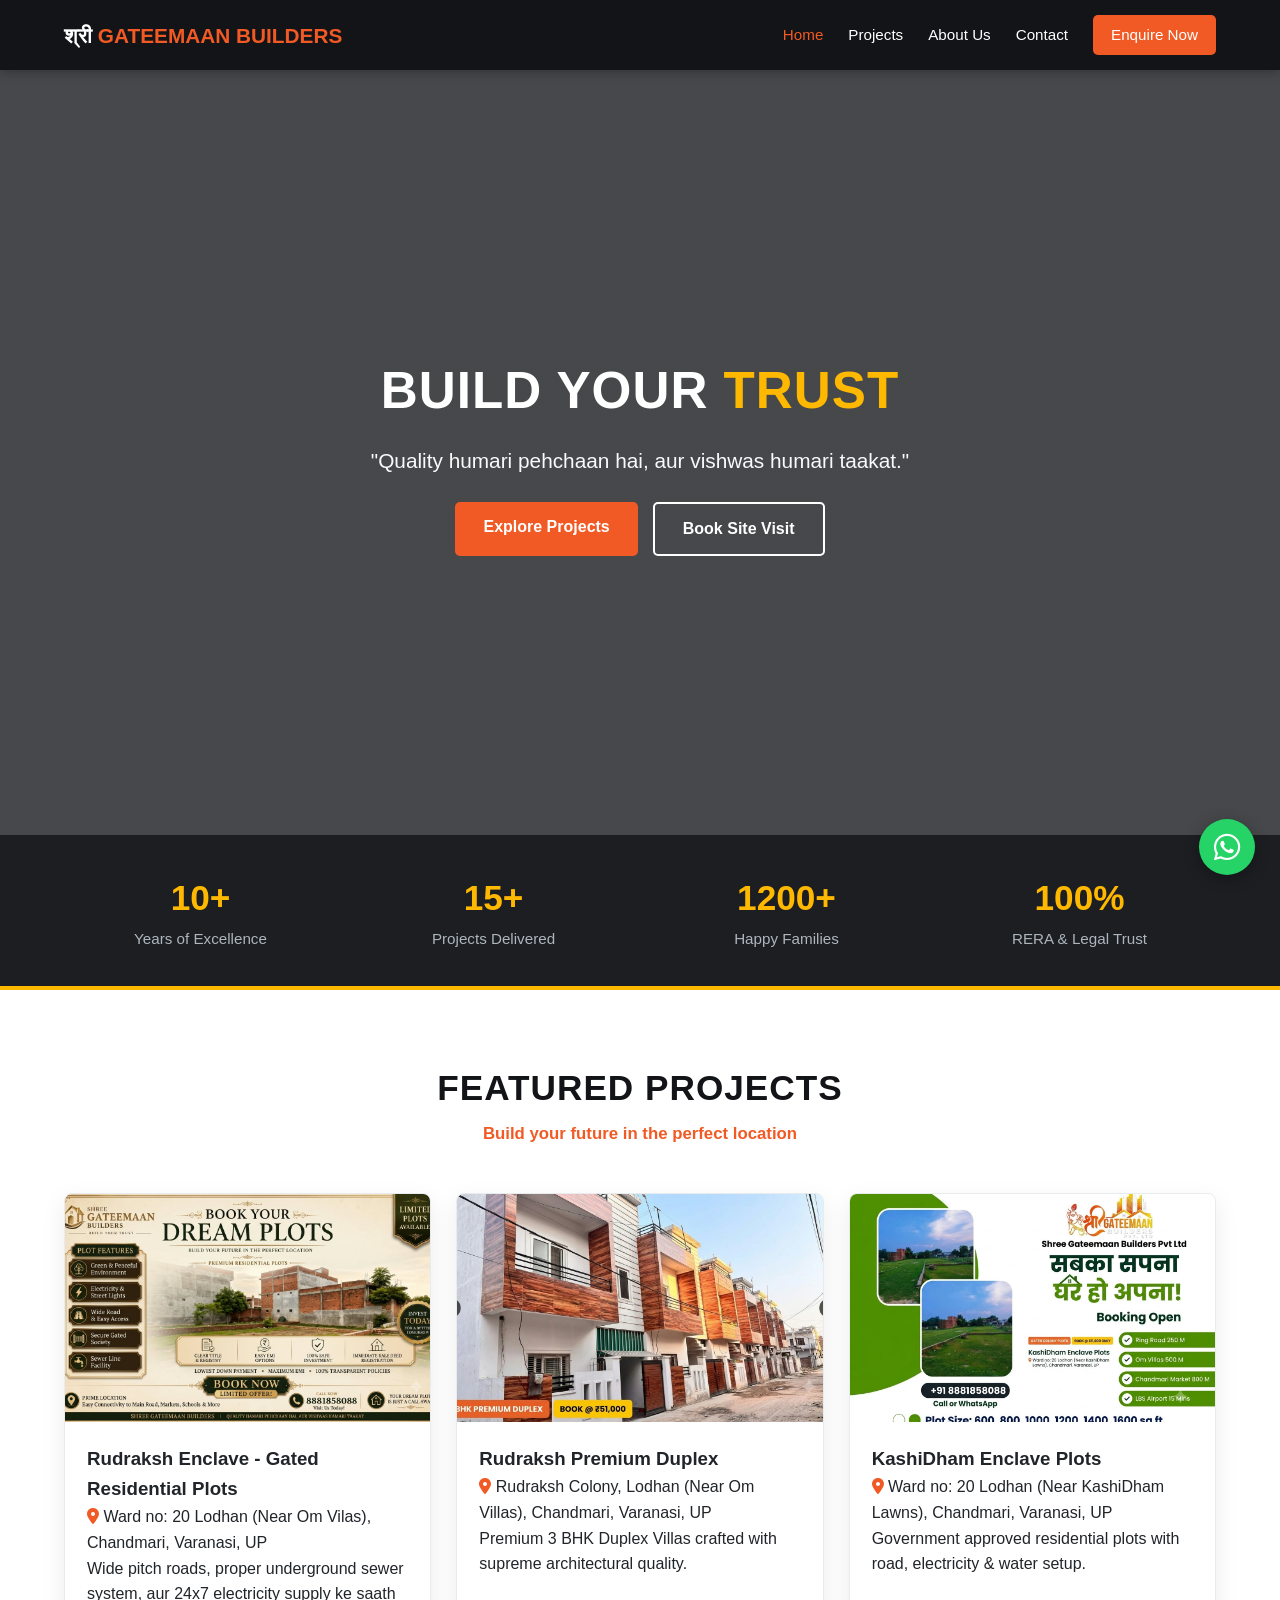
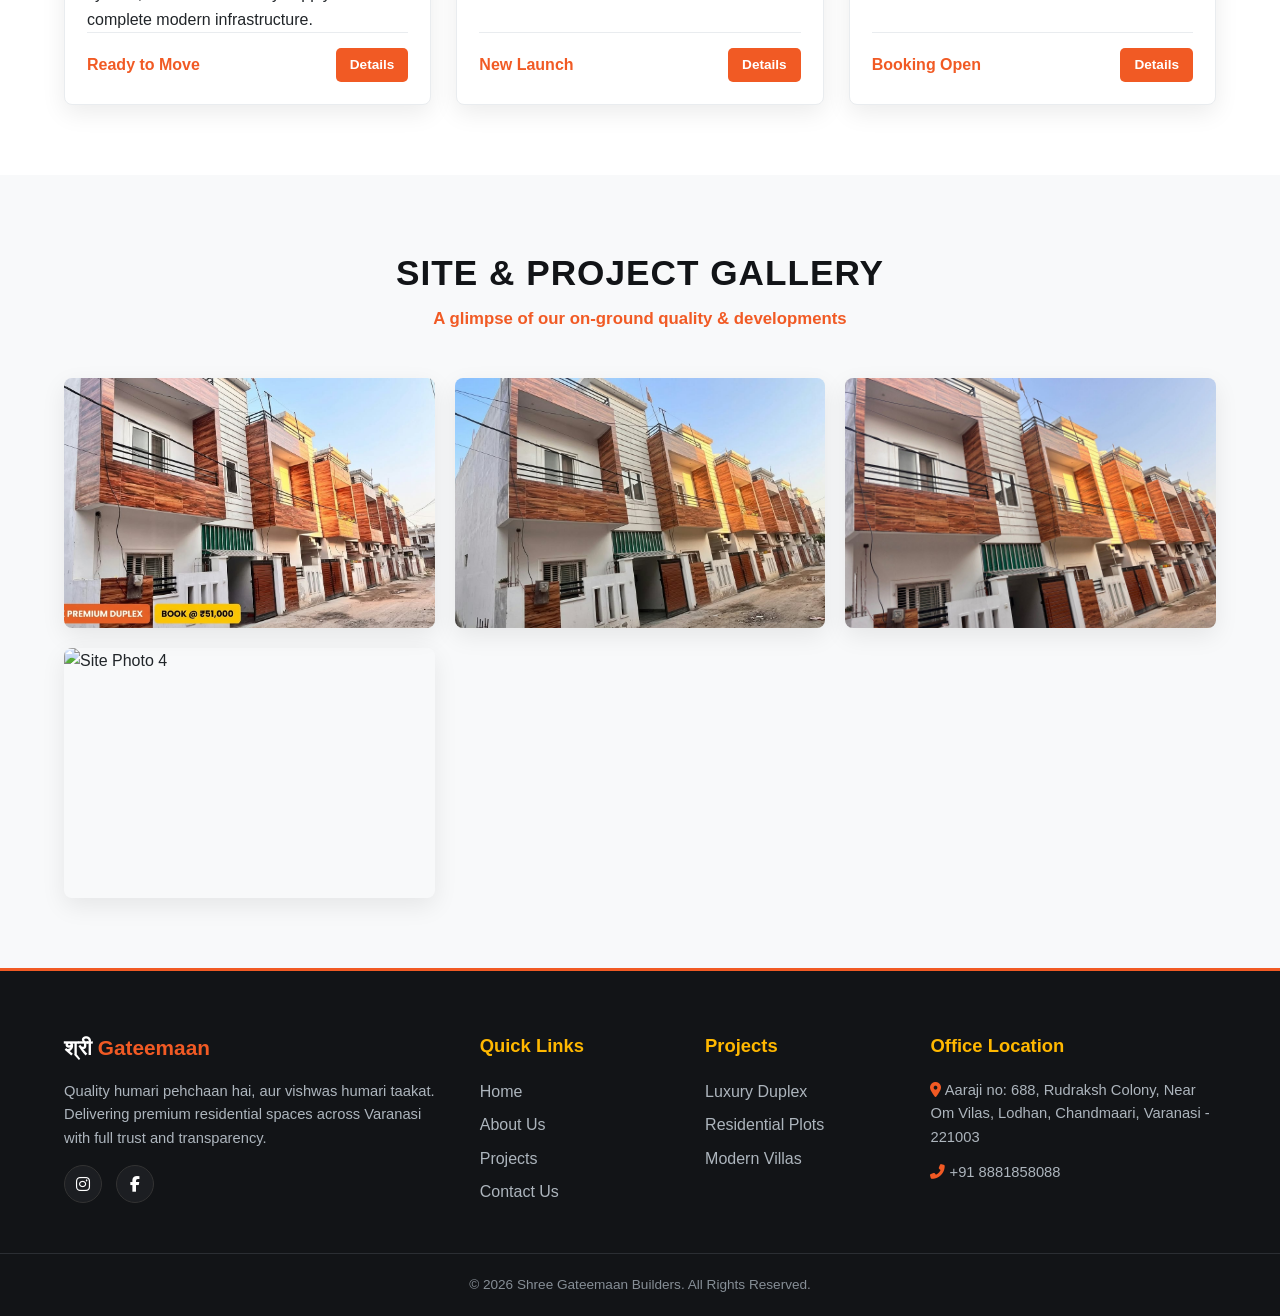
==== index.html @ 6327373c "Add files via upload" ====
<!DOCTYPE html>
<html lang="en">
<head>
  <meta charset="UTF-8">
  <meta name="viewport" content="width=device-width, initial-scale=1.0">
  <title>Shree Gateemaan Builders | Build Your Trust | Varanasi</title>
  <link rel="stylesheet" href="style.css">
  <link rel="stylesheet" href="https://cdnjs.cloudflare.com/ajax/libs/font-awesome/6.4.0/css/all.min.css">
</head>
<body>

  <!-- Navigation -->
  <header>
    <div class="container navbar">
      <div class="logo-container">
        <a href="index.html">
          <!-- Apni logo photo 'images/logo.png' me daalein -->
          <img src="logo.jpegg" alt="Shree Gateemaan Logo" class="logo-img" onerror="this.style.display='none'">
          <div class="logo-text">श्री <span>GATEEMAAN BUILDERS</span></div>
        </a>
      </div>
      <div class="hamburger" id="hamburger"><i class="fas fa-bars"></i></div>
      <ul class="nav-links" id="navLinks">
        <li><a href="index.html">Home</a></li>
        <li><a href="projects.html">Projects</a></li>
        <li><a href="about.html">About Us</a></li>
        <li><a href="contact.html">Contact</a></li>
        <li><a href="contact.html" class="btn btn-primary" style="padding: 8px 18px;">Enquire Now</a></li>
      </ul>
    </div>
  </header>

  <!-- Hero Section -->
  <section class="hero">
    <div class="container hero-content">
      <h1>BUILD YOUR <span>TRUST</span></h1>
      <p class="hero-tagline">"Quality humari pehchaan hai, aur vishwas humari taakat."</p>
      <div class="hero-btns">
        <a href="projects.html" class="btn btn-primary">Explore Projects</a>
        <a href="contact.html" class="btn btn-secondary">Book Site Visit</a>
      </div>
    </div>
  </section>

  <!-- Stats Counter Bar -->
  <section class="stats-bar">
    <div class="container stats-grid">
      <div class="stat-item">
        <h3>10+</h3>
        <p>Years of Excellence</p>
      </div>
      <div class="stat-item">
        <h3>15+</h3>
        <p>Projects Delivered</p>
      </div>
      <div class="stat-item">
        <h3>1200+</h3>
        <p>Happy Families</p>
      </div>
      <div class="stat-item">
        <h3>100%</h3>
        <p>RERA & Legal Trust</p>
      </div>
    </div>
  </section>

  <!-- Featured Highlights -->
  <section class="section-padding">
    <div class="container">
      <div class="section-title">
        <h2>Featured Projects</h2>
        <p>Build your future in the perfect location</p>
      </div>
      <div class="properties-grid">
        <div class="property-card">
          <div class="property-img">
            <img src="image1.jpeg" alt="Rudraksh Villa">
          </div>
          <div class="property-info">
            <h3>Rudraksh Enclave - Gated Residential Plots</h3>
            <p class="location-tag"><i class="fas fa-map-marker-alt" style="color:var(--accent-color);"></i>  Ward no: 20 Lodhan (Near Om Vilas), Chandmari, Varanasi, UP</p>
            <p>Wide pitch roads, proper underground sewer system, aur 24x7 electricity supply ke saath complete modern infrastructure.</p>
            <div class="property-meta">
              <span style="font-weight: 700; color: var(--accent-color);">Ready to Move</span>
              <a href="projects.html" class="btn btn-primary" style="padding: 6px 14px; font-size: 0.85rem;">Details</a>
            </div>
          </div>
        </div>

        <div class="property-card">
          <div class="property-img">
            <img src="image5.jpeg" alt="Gateemaan Heights">
          </div>
          <div class="property-info">
            <h3>Rudraksh Premium Duplex</h3>
            <p class="location-tag"><i class="fas fa-map-marker-alt" style="color:var(--accent-color);"></i> Rudraksh Colony, Lodhan (Near Om Villas), Chandmari, Varanasi, UP</p>
            <p>Premium 3 BHK Duplex Villas crafted with supreme architectural quality.</p>
            <div class="property-meta">
              <span style="font-weight: 700; color: var(--accent-color);">New Launch</span>
              <a href="projects.html" class="btn btn-primary" style="padding: 6px 14px; font-size: 0.85rem;">Details</a>
            </div>
          </div>
        </div>

        <div class="property-card">
          <div class="property-img">
            <img src="image8.jpeg" alt="Residential Plots">
          </div>
          <div class="property-info">
            <h3>KashiDham Enclave Plots</h3>
            <p class="location-tag"><i class="fas fa-map-marker-alt" style="color:var(--accent-color);"></i> Ward no: 20 Lodhan (Near KashiDham Lawns), Chandmari, Varanasi, UP</p>
            <p>Government approved residential plots with road, electricity & water setup.</p>
            <div class="property-meta">
              <span style="font-weight: 700; color: var(--accent-color);">Booking Open</span>
              <a href="projects.html" class="btn btn-primary" style="padding: 6px 14px; font-size: 0.85rem;">Details</a>
            </div>
          </div>
        </div>
      </div>
    </div>
  </section>

  <!-- Dynamic Gallery Section (Baad me kitni bhi photos add karein bina CSS touch kiye) -->
  <section class="section-padding" style="background-color: var(--bg-light);">
    <div class="container">
      <div class="section-title">
        <h2>Site & Project Gallery</h2>
        <p>A glimpse of our on-ground quality & developments</p>
      </div>
      <div class="dynamic-photo-grid">
        <div class="gallery-item">
          <img src="image5.jpeg" alt="Site Photo 1">
        </div>
        <div class="gallery-item">
          <img src="image6.jpeg" alt="Site Photo 2">
        </div>
        <div class="gallery-item">
          <img src="image7.jpeg" alt="Site Photo 3">
        </div>
        <div class="gallery-item">
          <img src="https://images.unsplash.com/photo-1600607687939-ce8a6c25118c?auto=format&fit=crop&w=600&q=80" alt="Site Photo 4">
        </div>
      </div>
    </div>
  </section>

  <!-- Footer -->
  <footer>
    <div class="container footer-grid">
      <div class="footer-col">
        <div class="logo-text" style="margin-bottom: 15px;">श्री <span>Gateemaan</span></div>
        <p>Quality humari pehchaan hai, aur vishwas humari taakat. Delivering premium residential spaces across Varanasi with full trust and transparency.</p>
        <div class="social-links">
          <a href="https://instagram.com/shreegateemaan" target="_blank" class="social-icon"><i class="fab fa-instagram"></i></a>
          <a href="https://facebook.com/ShreeGateemaanBuilders" target="_blank" class="social-icon"><i class="fab fa-facebook-f"></i></a>
        </div>
      </div>
      <div class="footer-col">
        <h4>Quick Links</h4>
        <ul>
          <li><a href="index.html">Home</a></li>
          <li><a href="about.html">About Us</a></li>
          <li><a href="projects.html">Projects</a></li>
          <li><a href="contact.html">Contact Us</a></li>
        </ul>
      </div>
      <div class="footer-col">
        <h4>Projects</h4>
        <ul>
          <li><a href="projects.html">Luxury Duplex</a></li>
          <li><a href="projects.html">Residential Plots</a></li>
          <li><a href="projects.html">Modern Villas</a></li>
        </ul>
      </div>
      <div class="footer-col">
        <h4>Office Location</h4>
        <p><i class="fas fa-map-marker-alt" style="color: var(--accent-color);"></i> Aaraji no: 688, Rudraksh Colony, Near Om Vilas, Lodhan, Chandmaari, Varanasi - 221003</p>
        <p><i class="fas fa-phone-alt" style="color: var(--accent-color);"></i> +91 8881858088</p>
      </div>
    </div>
    <div class="copyright">
      <p>&copy; 2026 Shree Gateemaan Builders. All Rights Reserved.</p>
    </div>
  </footer>

  <!-- WhatsApp Sticky CTA -->
  <a href="https://wa.me/918881858088" target="_blank" class="floating-whatsapp" title="Chat on WhatsApp">
    <i class="fab fa-whatsapp"></i>
  </a>

  <script src="script.js"></script>
</body>
</html>
---- style.css ----
/* ========================================================
   THEME PALETTE & CSS VARIABLES
   ======================================================== */
:root {
  --primary-color: #121417;        /* Charcoal / Dark Slate Black */
  --primary-light: #1C1E22;
  --accent-color: #F15A24;         /* Vibrant Bright Orange */
  --accent-hover: #D94814;
  --highlight-color: #FFB800;      /* Warm Golden Yellow */
  --white: #FFFFFF;
  --bg-light: #F8F9FA;             /* Subtle Light Grey */
  --border-color: #E9ECEF;
  --text-dark: #212529;
  --text-muted: #6C757D;
  --font-main: 'Segoe UI', Tahoma, Geneva, Verdana, sans-serif;
  --transition: all 0.3s ease;
  --shadow: 0 8px 24px rgba(0, 0, 0, 0.08);
}

* {
  margin: 0;
  padding: 0;
  box-sizing: border-box;
}

body {
  font-family: var(--font-main);
  background-color: var(--white);
  color: var(--text-dark);
  line-height: 1.6;
}

a {
  text-decoration: none;
  color: inherit;
}

ul {
  list-style: none;
}

img {
  max-width: 100%;
  display: block;
}

.container {
  width: 90%;
  max-width: 1200px;
  margin: auto;
}

.section-padding {
  padding: 70px 0;
}

.section-title {
  text-align: center;
  margin-bottom: 45px;
}

.section-title h2 {
  font-size: 2.2rem;
  color: var(--primary-color);
  text-transform: uppercase;
  letter-spacing: 1px;
}

.section-title p {
  color: var(--accent-color);
  font-weight: 600;
  font-size: 1.05rem;
  margin-top: 5px;
}

.btn {
  display: inline-block;
  padding: 12px 28px;
  border-radius: 5px;
  font-weight: 600;
  cursor: pointer;
  border: none;
  transition: var(--transition);
}

.btn-primary {
  background-color: var(--accent-color);
  color: var(--white);
}

.btn-primary:hover {
  background-color: var(--accent-hover);
}

.btn-secondary {
  background-color: transparent;
  color: var(--white);
  border: 2px solid var(--white);
}

.btn-secondary:hover {
  background-color: var(--white);
  color: var(--primary-color);
}

/* ========================================================
   HEADER & NAVBAR
   ======================================================== */
header {
  background-color: var(--primary-color);
  position: sticky;
  top: 0;
  z-index: 1000;
  box-shadow: 0 2px 10px rgba(0,0,0,0.3);
}

.navbar {
  display: flex;
  justify-content: space-between;
  align-items: center;
  padding: 15px 0;
}

.logo-container a {
  display: flex;
  align-items: center;
  gap: 12px;
}

.logo-img {
  width: 48px;
  height: 48px;
  border-radius: 50%;
  object-fit: cover;
  border: 2px solid var(--accent-color); /* Premium Orange circular border */
  display: block;
}

.logo-text {
  font-size: 1.3rem;
  font-weight: 700;
  color: var(--white);
}

.logo-text span {
  color: var(--accent-color);
}

.nav-links {
  display: flex;
  align-items: center;
  gap: 25px;
}

.nav-links a {
  color: var(--white);
  font-size: 0.95rem;
  font-weight: 500;
  transition: var(--transition);
}

.nav-links a:hover,
.nav-links a.active {
  color: var(--accent-color);
}

.hamburger {
  display: none;
  font-size: 1.6rem;
  color: var(--white);
  cursor: pointer;
}

/* ========================================================
   HERO BANNER
   ======================================================== */
.hero {
  background: linear-gradient(rgba(18, 20, 23, 0.78), rgba(18, 20, 23, 0.78)), 
              url('https://images.unsplash.com/photo-1600585154340-be6161a56a0c?auto=format&fit=crop&w=1600&q=80') center/cover no-repeat;
  min-height: 85vh;
  display: flex;
  align-items: center;
  text-align: center;
  color: var(--white);
}

.hero-content h1 {
  font-size: 3.2rem;
  margin-bottom: 12px;
  letter-spacing: 1px;
}

.hero-content h1 span {
  color: var(--highlight-color);
}

.hero-tagline {
  font-size: 1.3rem;
  font-weight: 400;
  margin-bottom: 25px;
  color: var(--bg-light);
}

.hero-btns {
  display: flex;
  justify-content: center;
  gap: 15px;
}

/* ========================================================
   STATS BAR
   ======================================================== */
.stats-bar {
  background-color: var(--primary-light);
  color: var(--white);
  padding: 35px 0;
  border-bottom: 4px solid var(--highlight-color);
}

.stats-grid {
  display: grid;
  grid-template-columns: repeat(auto-fit, minmax(200px, 1fr));
  gap: 20px;
  text-align: center;
}

.stat-item h3 {
  font-size: 2.2rem;
  color: var(--highlight-color);
}

.stat-item p {
  font-size: 0.95rem;
  color: #adb5bd;
}

/* ========================================================
   REUSABLE DYNAMIC PHOTO GRID (ZERO EXTRA CSS NEEDED)
   ======================================================== */
.dynamic-photo-grid {
  display: grid;
  grid-template-columns: repeat(auto-fit, minmax(280px, 1fr));
  gap: 20px;
}

.gallery-item {
  position: relative;
  overflow: hidden;
  border-radius: 8px;
  height: 250px;
  box-shadow: var(--shadow);
}

.gallery-item img {
  width: 100%;
  height: 100%;
  object-fit: cover;
  transition: transform 0.4s ease;
}

.gallery-item:hover img {
  transform: scale(1.08);
}

/* ========================================================
   FEATURED CAROUSEL (PROJECTS PAGE)
   ======================================================== */
.featured-showcase {
  background: var(--white);
  border-radius: 10px;
  box-shadow: var(--shadow);
  overflow: hidden;
  margin-bottom: 50px;
  border: 1px solid var(--border-color);
}

/* ========================================================
   MAIN FEATURED CAROUSEL - AUTO-FIT (NO ZOOM / NO CROP)
   ======================================================== */
.carousel-container {
  position: relative;
  width: 100%;
  aspect-ratio: 16 / 9; /* Responsive modern aspect ratio */
  max-height: 500px;
  overflow: hidden;
  background-color: #0d0f12; /* Clean dark neutral backdrop */
  display: flex;
  align-items: center;
  justify-content: center;
}

.carousel-slide {
  position: absolute;
  top: 0;
  left: 0;
  width: 100%;
  height: 100%;
  opacity: 0;
  transition: opacity 0.5s ease-in-out;
  display: flex;
  align-items: center;
  justify-content: center;
}

.carousel-slide.active {
  opacity: 1;
}

.carousel-slide img {
  max-width: 100%;
  max-height: 100%;
  width: auto;
  height: auto;
  object-fit: contain; /* Photo bilkul zoom nahi hogi, puri clear dikhegi */
  object-position: center;
  margin: auto;
  display: block;
}

.carousel-btn {
  position: absolute;
  top: 50%;
  transform: translateY(-50%);
  background-color: rgba(18, 20, 23, 0.65);
  color: var(--white);
  border: none;
  font-size: 1.5rem;
  width: 44px;
  height: 44px;
  border-radius: 50%;
  cursor: pointer;
  display: flex;
  align-items: center;
  justify-content: center;
  transition: var(--transition);
  z-index: 10;
}

.carousel-btn:hover {
  background-color: var(--accent-color);
}

.carousel-btn.prev { left: 15px; }
.carousel-btn.next { right: 15px; }

.carousel-indicators {
  position: absolute;
  bottom: 15px;
  left: 50%;
  transform: translateX(-50%);
  display: flex;
  gap: 8px;
  z-index: 10;
}

.indicator-dot {
  width: 10px;
  height: 10px;
  border-radius: 50%;
  background: rgba(255, 255, 255, 0.5);
  cursor: pointer;
  transition: var(--transition);
}

.indicator-dot.active {
  background: var(--accent-color);
  width: 25px;
  border-radius: 6px;
}

.featured-details {
  padding: 30px;
}

.badge {
  display: inline-block;
  padding: 5px 12px;
  border-radius: 4px;
  font-size: 0.8rem;
  font-weight: 700;
  text-transform: uppercase;
  margin-bottom: 12px;
}

.badge-featured {
  background: var(--accent-color);
  color: var(--white);
}

.amenities-list {
  display: flex;
  flex-wrap: wrap;
  gap: 10px;
  margin: 18px 0;
}

.amenity-chip {
  background: var(--bg-light);
  border: 1px solid var(--border-color);
  padding: 6px 14px;
  border-radius: 20px;
  font-size: 0.85rem;
  color: var(--text-dark);
}


/* ========================================================
   UNIVERSAL AUTO-FIT CARD & IMAGE SYSTEM
   ======================================================== */

/* Grid layout with equal row heights */
.properties-grid {
  display: grid;
  grid-template-columns: repeat(auto-fit, minmax(300px, 1fr));
  gap: 25px;
  align-items: stretch; /* Sabhi cards ek samaan unchai me rahenge */
}

/* Card container */
.property-card {
  background: var(--white);
  border-radius: 8px;
  border: 1px solid var(--border-color);
  box-shadow: var(--shadow);
  overflow: hidden;
  display: flex;
  flex-direction: column;
  height: 100%;
}

/* Photo Wrapper - Automatic aspect ratio (16:9 standard card ratio) */
.property-img,
.card-carousel {
  width: 100%;
  aspect-ratio: 16 / 10; /* Har photo ko automatic uniform box dega */
  overflow: hidden;
  background-color: #1a1c20; /* Blank/loading space ke liye clean neutral dark */
  flex-shrink: 0;
  position: relative;
}

/* Kisi bhi image ko bina stretch ya distortion ke fit karna */
.property-img img,
.card-slide img {
  width: 100%;
  height: 100%;
  object-fit: cover; /* Har photo frame me auto-crop hokar clean fit hogi */
  object-position: center;
  display: block;
}

/* Content Area - Auto-align text and bottom buttons */
.property-info {
  padding: 20px;
  display: flex;
  flex-direction: column;
  flex-grow: 1;
}

/* Bottom Meta & Buttons alignment */
.property-meta {
  margin-top: auto; /* Buttons aur badges hamesha bottom par ek seedh me lock rahenge */
  padding-top: 15px;
  border-top: 1px solid var(--border-color);
  display: flex;
  justify-content: space-between;
  align-items: center;
}
/* Card Slider Box */
.card-carousel {
  position: relative;
  width: 100%;
  height: 240px; /* Card image height */
  overflow: hidden;
  background-color: #121417;
}

.card-slide {
  position: absolute;
  top: 0;
  left: 0;
  width: 100%;
  height: 100%;
  opacity: 0;
  transition: opacity 0.5s ease-in-out;
  pointer-events: none;
}

.card-slide.active {
  opacity: 1;
  pointer-events: auto;
}

.card-slide img {
  width: 100%;
  height: 100%;
  object-fit: cover;
  object-position: center;
}

/* Reusable Nav Buttons for Cards */
.card-carousel-btn {
  position: absolute;
  top: 50%;
  transform: translateY(-50%);
  background: rgba(18, 20, 23, 0.7);
  color: var(--white);
  border: none;
  width: 32px;
  height: 32px;
  border-radius: 50%;
  cursor: pointer;
  display: flex;
  align-items: center;
  justify-content: center;
  font-size: 0.9rem;
  transition: var(--transition);
  z-index: 5;
}

.card-carousel-btn:hover {
  background: var(--accent-color);
}

.card-carousel-btn.prev {
  left: 10px;
}

.card-carousel-btn.next {
  right: 10px;
}

/* Dots Indicator for Cards */
.card-indicators {
  position: absolute;
  bottom: 10px;
  left: 50%;
  transform: translateX(-50%);
  display: flex;
  gap: 6px;
  z-index: 5;
}

.card-dot {
  width: 7px;
  height: 7px;
  border-radius: 50%;
  background: rgba(255, 255, 255, 0.5);
  cursor: pointer;
  transition: var(--transition);
}

.card-dot.active {
  background: var(--accent-color);
  width: 18px;
  border-radius: 4px;
}

/* Property Info Content */
.property-info {
  padding: 22px;
  display: flex;
  flex-direction: column;
  flex-grow: 1;
  justify-content: space-between;
}

/* ========================================================
   ABOUT PAGE & FOUNDER'S SPOTLIGHT
   ======================================================== */
.founder-card {
  display: grid;
  grid-template-columns: 350px 1fr;
  gap: 40px;
  background: var(--bg-light);
  padding: 40px;
  border-radius: 10px;
  border-left: 5px solid var(--accent-color);
  box-shadow: var(--shadow);
  align-items: center;
}

.founder-img-wrapper {
  height: 400px;
  border-radius: 8px;
  overflow: hidden;
  box-shadow: var(--shadow);
}

.founder-img {
  width: 100%;
  height: 100%;
  object-fit: cover;
}

.founder-content h3 {
  font-size: 1.8rem;
  color: var(--primary-color);
}

.founder-designation {
  font-size: 1rem;
  color: var(--accent-color);
  font-weight: 600;
  margin-bottom: 18px;
}

.founder-quote {
  font-size: 1.15rem;
  font-style: italic;
  color: var(--primary-color);
  border-left: 3px solid var(--highlight-color);
  padding-left: 15px;
  margin-bottom: 18px;
}

/* ========================================================
   CONTACT & MAP SECTION
   ======================================================== */
.contact-layout {
  display: grid;
  grid-template-columns: 1fr 1fr;
  gap: 40px;
}

.contact-card, .map-card {
  background: var(--white);
  padding: 30px;
  border-radius: 8px;
  box-shadow: var(--shadow);
  border: 1px solid var(--border-color);
}

.form-group {
  margin-bottom: 16px;
}

.form-group label {
  display: block;
  font-weight: 600;
  font-size: 0.9rem;
  margin-bottom: 6px;
}

.form-group input, 
.form-group select, 
.form-group textarea {
  width: 100%;
  padding: 12px;
  border: 1px solid #ced4da;
  border-radius: 4px;
  font-family: inherit;
  font-size: 0.95rem;
}

.form-group input:focus, 
.form-group select:focus, 
.form-group textarea:focus {
  outline: none;
  border-color: var(--accent-color);
}

.map-container {
  width: 100%;
  height: 280px;
  border-radius: 6px;
  overflow: hidden;
  margin-top: 20px;
}

.map-container iframe {
  width: 100%;
  height: 100%;
  border: 0;
}

/* ========================================================
   FOOTER & WHATSAPP BUTTON
   ======================================================== */
footer {
  background-color: var(--primary-color);
  color: var(--white);
  padding: 60px 0 20px;
  border-top: 3px solid var(--accent-color);
}

.footer-grid {
  display: grid;
  grid-template-columns: 2fr 1fr 1fr 1.5fr;
  gap: 35px;
  margin-bottom: 40px;
}

.footer-col h4 {
  font-size: 1.15rem;
  margin-bottom: 18px;
  color: var(--highlight-color);
}

.footer-col p {
  color: #adb5bd;
  font-size: 0.92rem;
  margin-bottom: 12px;
}

.footer-col ul li {
  margin-bottom: 8px;
}

.footer-col ul li a {
  color: #adb5bd;
  transition: var(--transition);
}

.footer-col ul li a:hover {
  color: var(--accent-color);
  padding-left: 5px;
}

.social-links {
  display: flex;
  gap: 14px;
  margin-top: 15px;
}

.social-icon {
  width: 38px;
  height: 38px;
  background-color: var(--primary-light);
  border-radius: 50%;
  display: flex;
  align-items: center;
  justify-content: center;
  color: var(--white);
  transition: var(--transition);
  border: 1px solid #333;
}

.social-icon:hover {
  background-color: var(--accent-color);
  border-color: var(--accent-color);
}

.copyright {
  text-align: center;
  padding-top: 20px;
  border-top: 1px solid #2b2e33;
  color: #868e96;
  font-size: 0.85rem;
}

/* Floating WhatsApp */
.floating-whatsapp {
  position: fixed;
  bottom: 25px;
  right: 25px;
  background-color: #25D366;
  color: var(--white);
  width: 56px;
  height: 56px;
  border-radius: 50%;
  display: flex;
  align-items: center;
  justify-content: center;
  font-size: 1.9rem;
  box-shadow: 0 4px 15px rgba(0,0,0,0.3);
  z-index: 999;
  transition: var(--transition);
}

.floating-whatsapp:hover {
  transform: scale(1.1);
  color: var(--white);
}

/* ========================================================
   RESPONSIVE DESIGN
   ======================================================== */
@media (max-width: 900px) {
  .founder-card { grid-template-columns: 1fr; }
  .contact-layout { grid-template-columns: 1fr; }
  .footer-grid { grid-template-columns: 1fr 1fr; }
}

@media (max-width: 768px) {
  .hamburger { display: block; }
  .nav-links {
    position: absolute;
    top: 100%;
    left: 0;
    width: 100%;
    background-color: var(--primary-color);
    flex-direction: column;
    padding: 20px 0;
    display: none;
    border-top: 1px solid #222;
  }
  .nav-links.show { display: flex; }
  .hero-content h1 { font-size: 2.2rem; }
  .footer-grid { grid-template-columns: 1fr; }
  .carousel-container { height: 280px; }
}
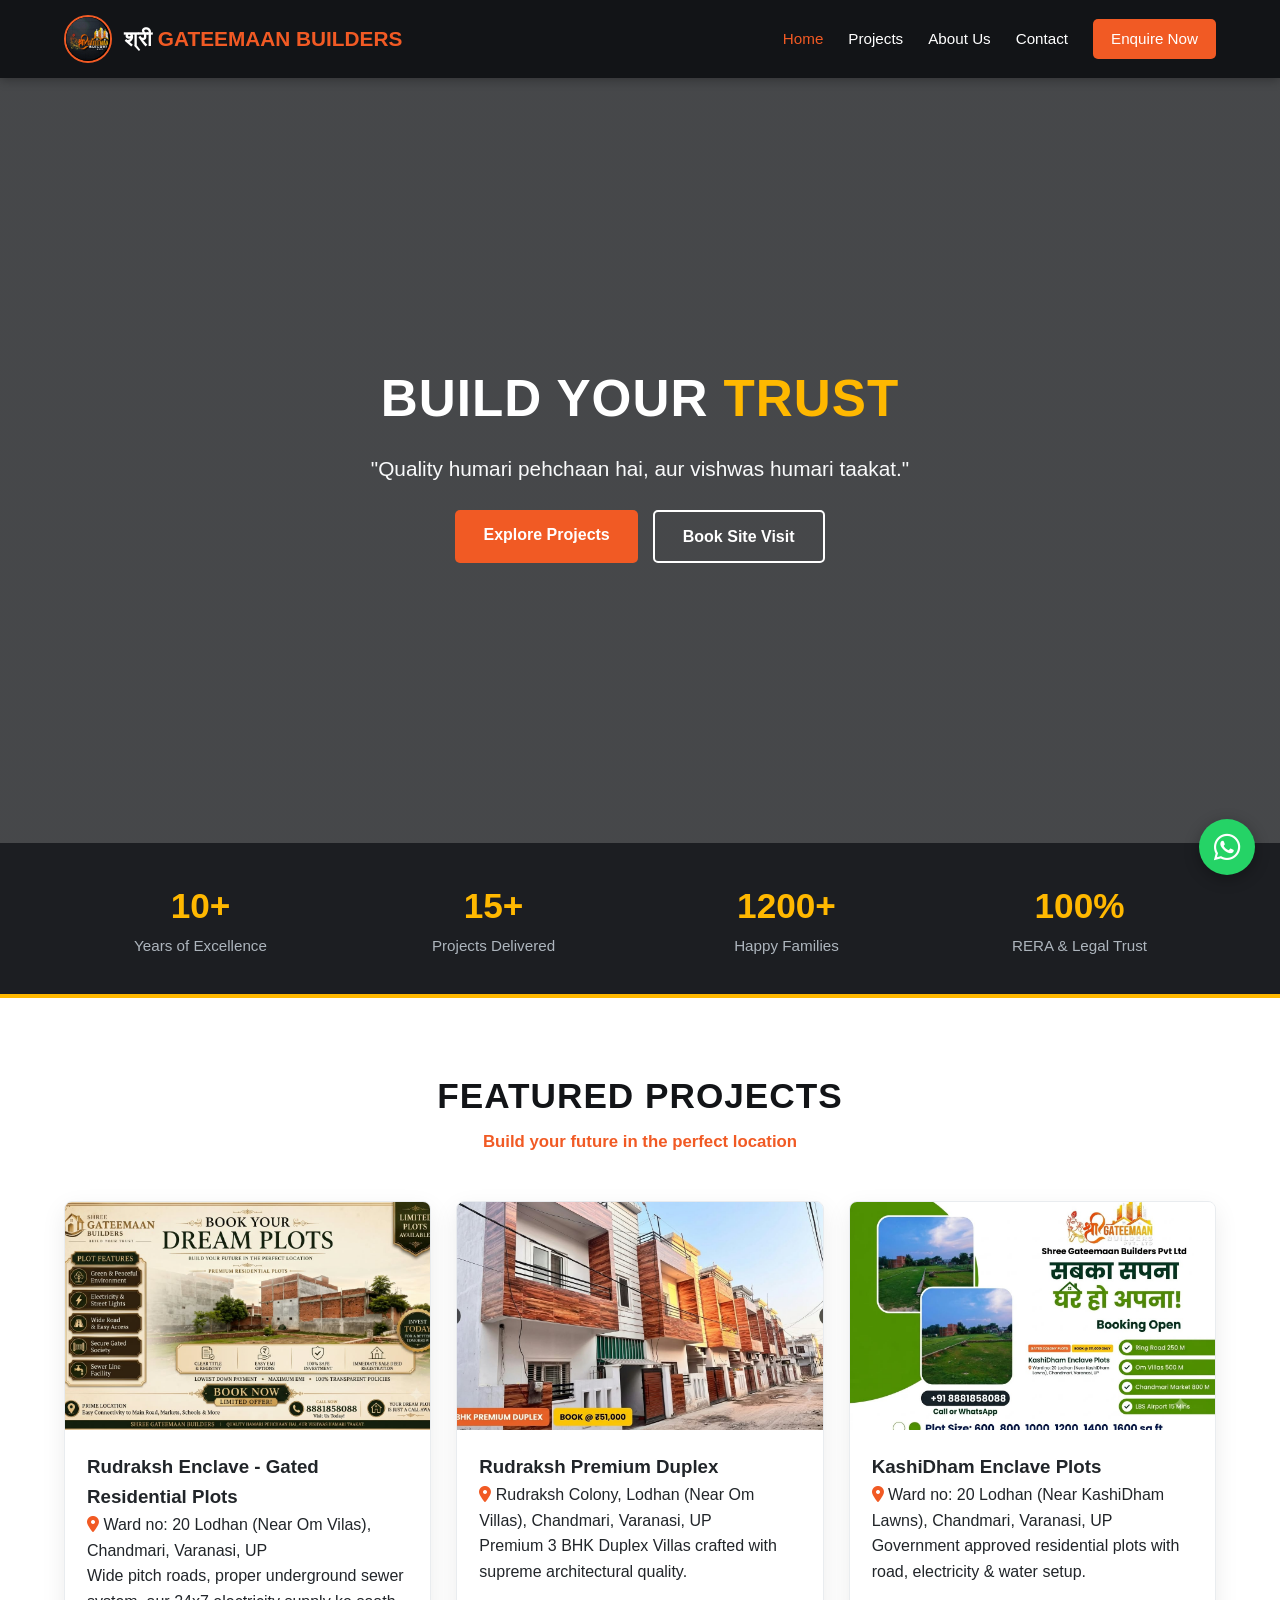
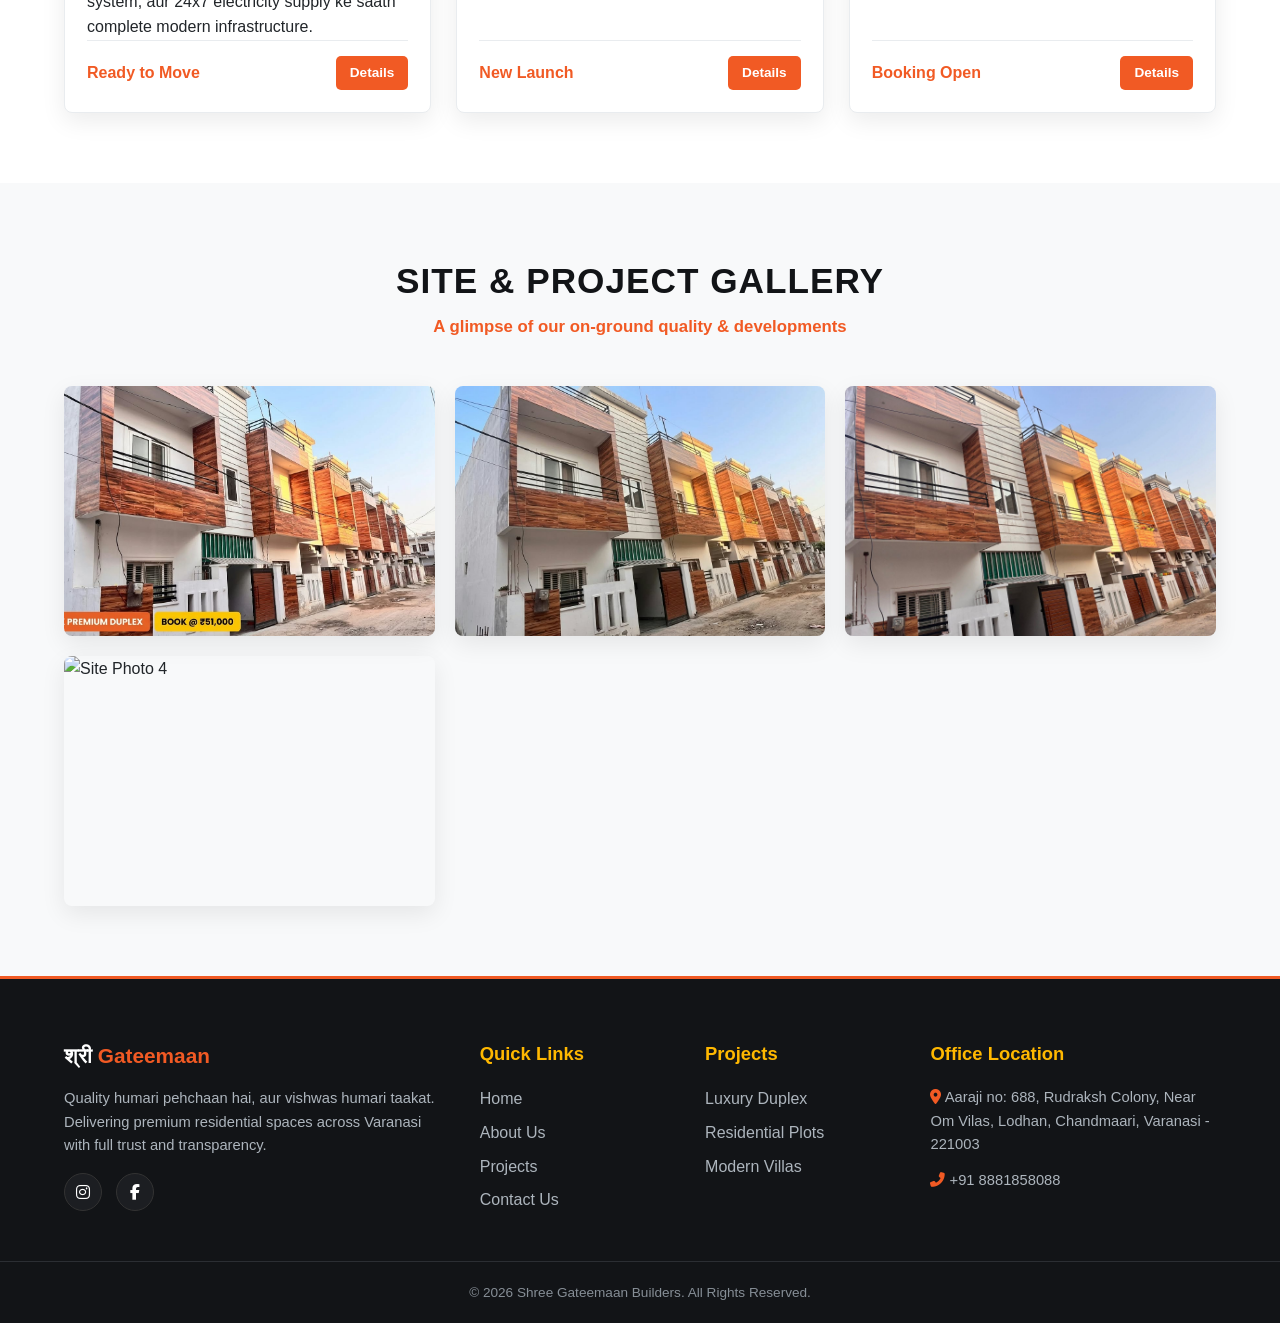
==== commit c964a863: "Add files via upload" ====
--- a/index.html
+++ b/index.html
@@ -15,7 +15,7 @@
       <div class="logo-container">
         <a href="index.html">
           <!-- Apni logo photo 'images/logo.png' me daalein -->
-          <img src="logo.jpegg" alt="Shree Gateemaan Logo" class="logo-img" onerror="this.style.display='none'">
+          <img src="logo.jpeg" alt="Shree Gateemaan Logo" class="logo-img" onerror="this.style.display='none'">
           <div class="logo-text">श्री <span>GATEEMAAN BUILDERS</span></div>
         </a>
       </div>
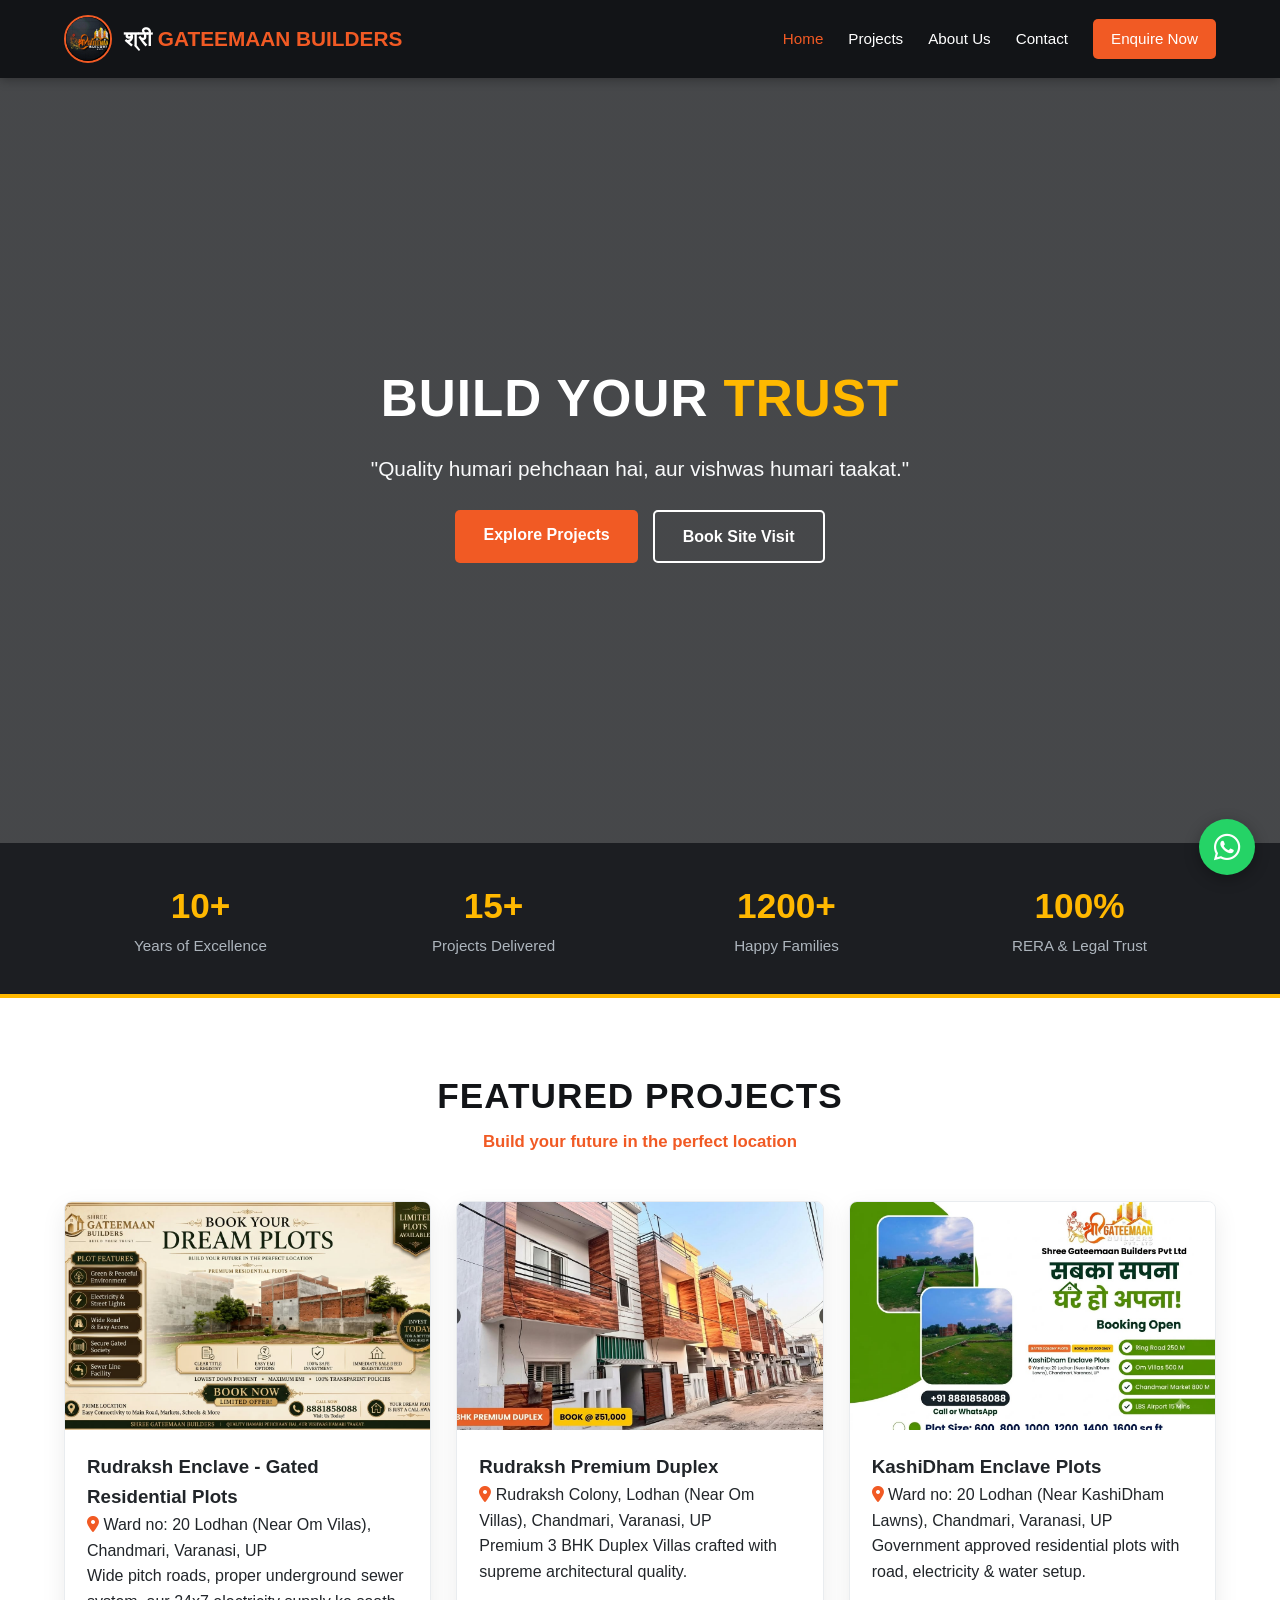
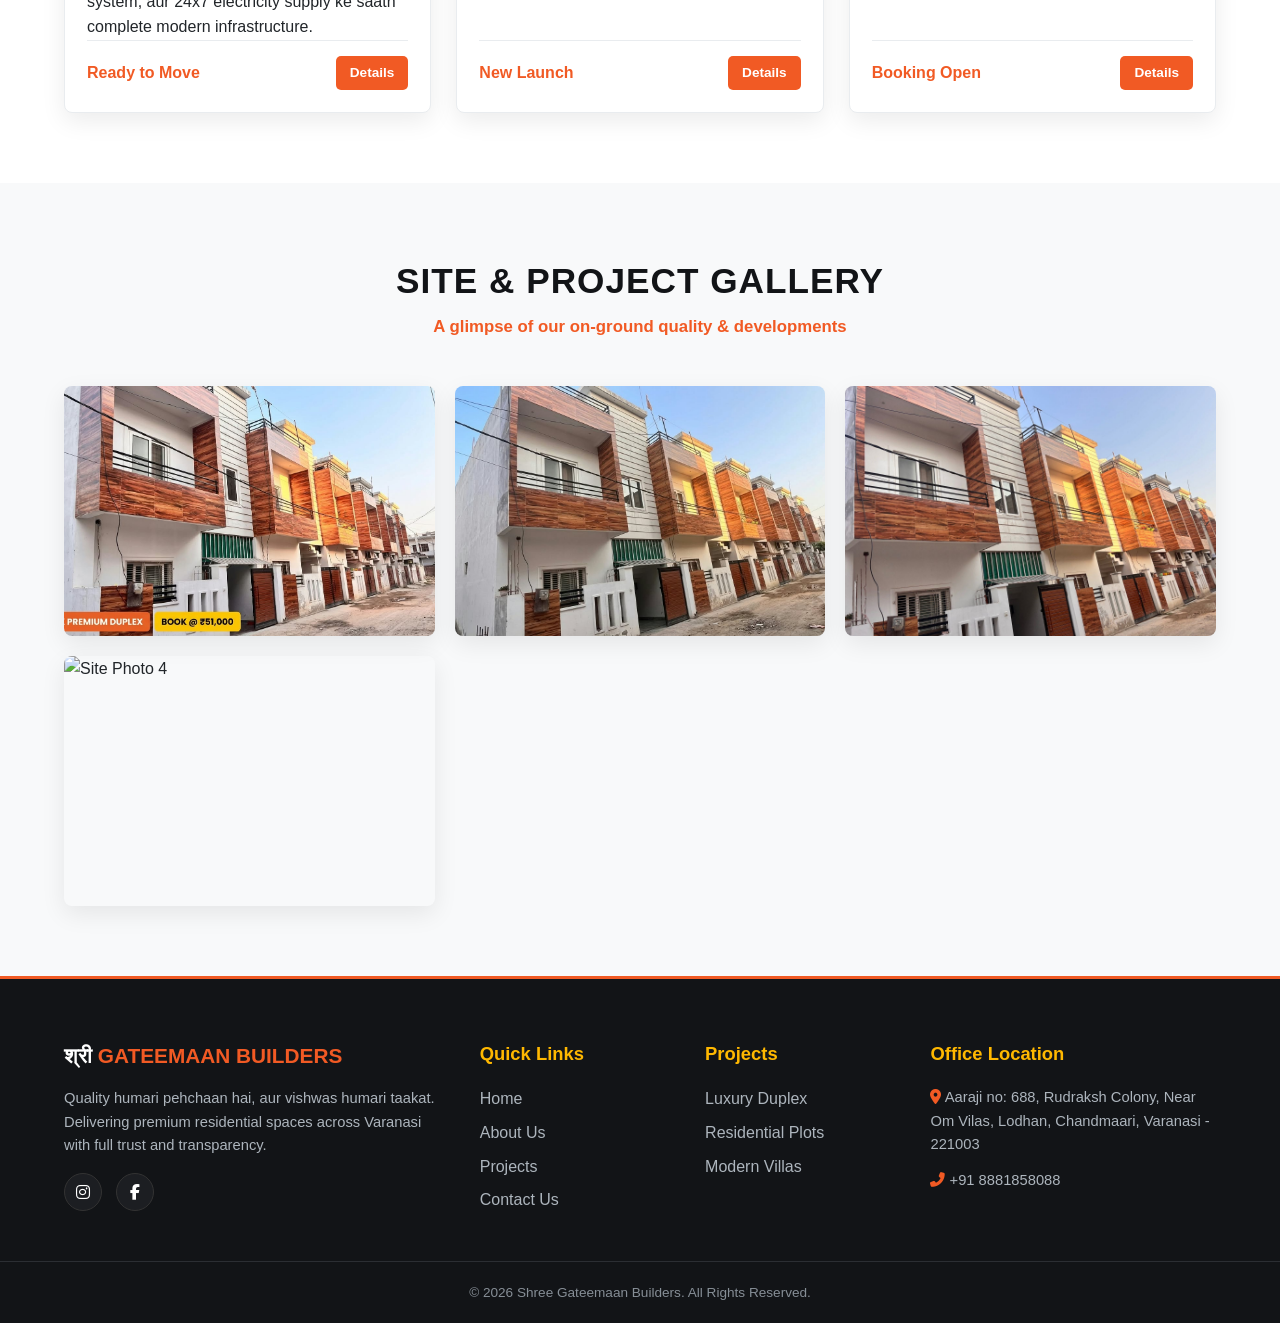
==== commit 7435701b: "Add files via upload" ====
--- a/index.html
+++ b/index.html
@@ -148,7 +148,7 @@
   <footer>
     <div class="container footer-grid">
       <div class="footer-col">
-        <div class="logo-text" style="margin-bottom: 15px;">श्री <span>Gateemaan</span></div>
+        <div class="logo-text" style="margin-bottom: 15px;">श्री <span>GATEEMAAN BUILDERS</span></div>
         <p>Quality humari pehchaan hai, aur vishwas humari taakat. Delivering premium residential spaces across Varanasi with full trust and transparency.</p>
         <div class="social-links">
           <a href="https://instagram.com/shreegateemaan" target="_blank" class="social-icon"><i class="fab fa-instagram"></i></a>
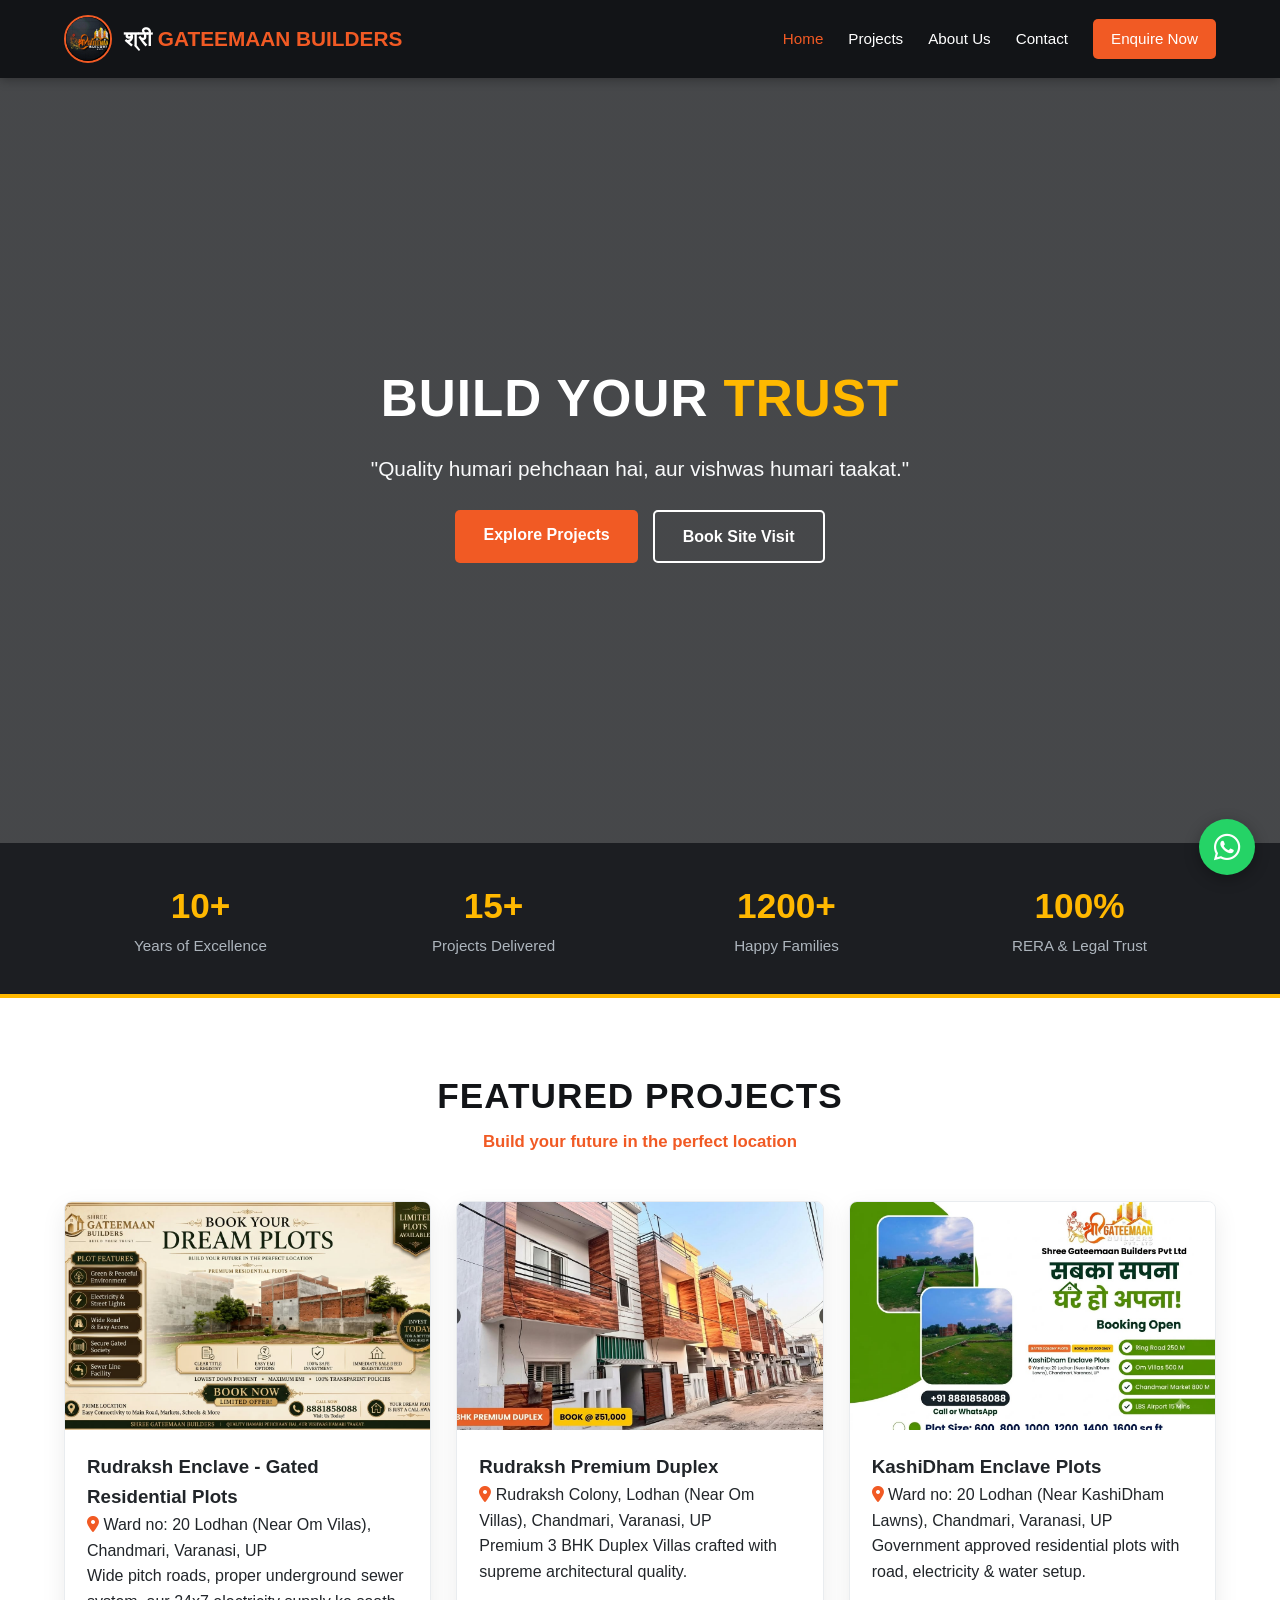
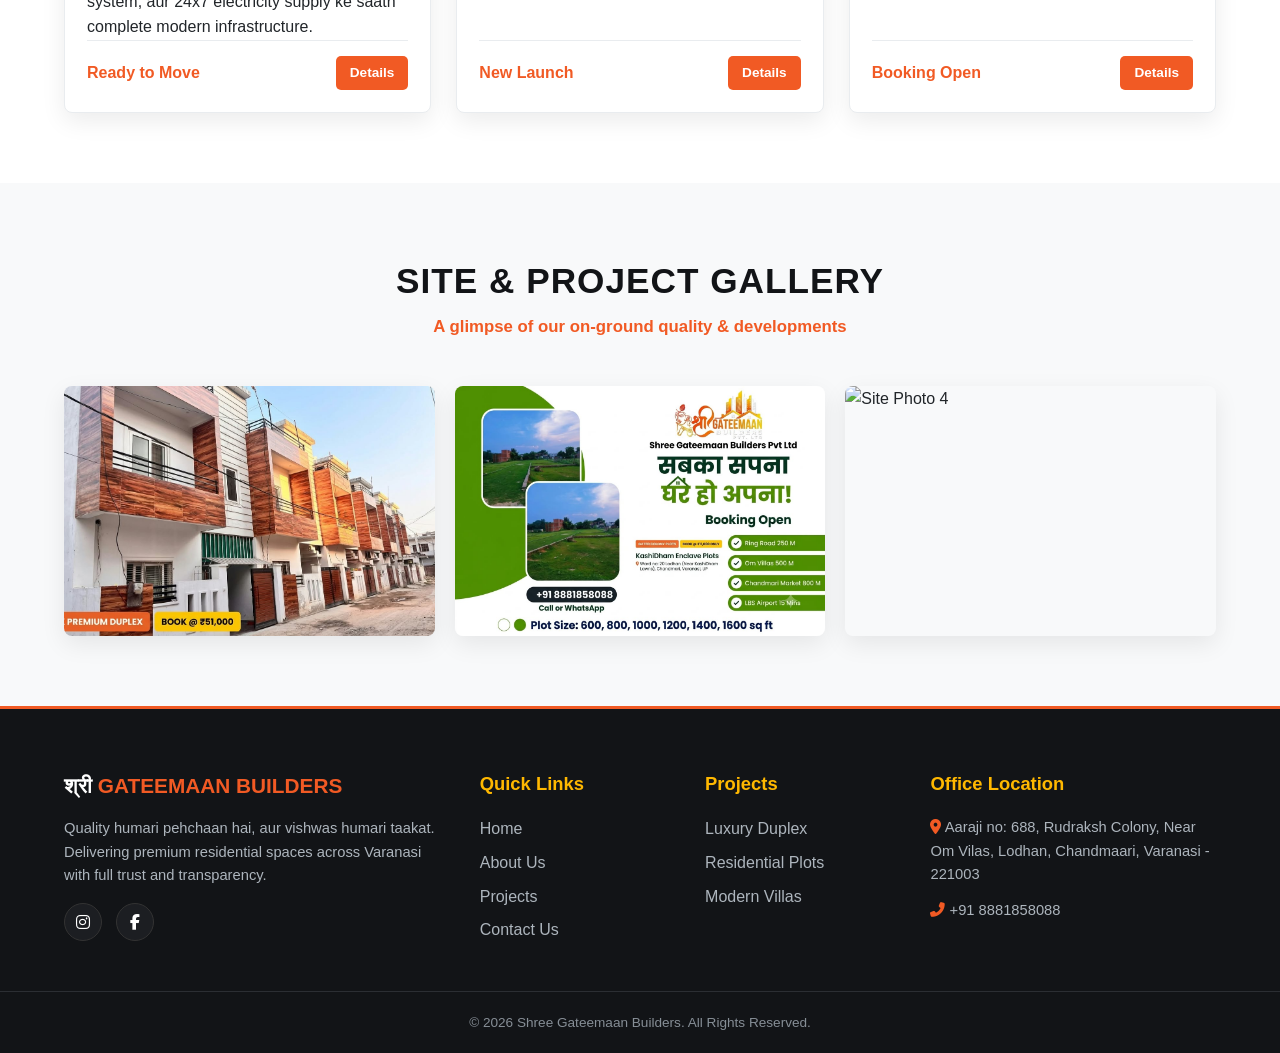
==== commit 39fa176c: "Add files via upload" ====
--- a/index.html
+++ b/index.html
@@ -132,11 +132,9 @@
           <img src="image5.jpeg" alt="Site Photo 1">
         </div>
         <div class="gallery-item">
-          <img src="image6.jpeg" alt="Site Photo 2">
+          <img src="image8.jpeg" alt="Site Photo 2">
         </div>
-        <div class="gallery-item">
-          <img src="image7.jpeg" alt="Site Photo 3">
-        </div>
+        
         <div class="gallery-item">
           <img src="https://images.unsplash.com/photo-1600607687939-ce8a6c25118c?auto=format&fit=crop&w=600&q=80" alt="Site Photo 4">
         </div>
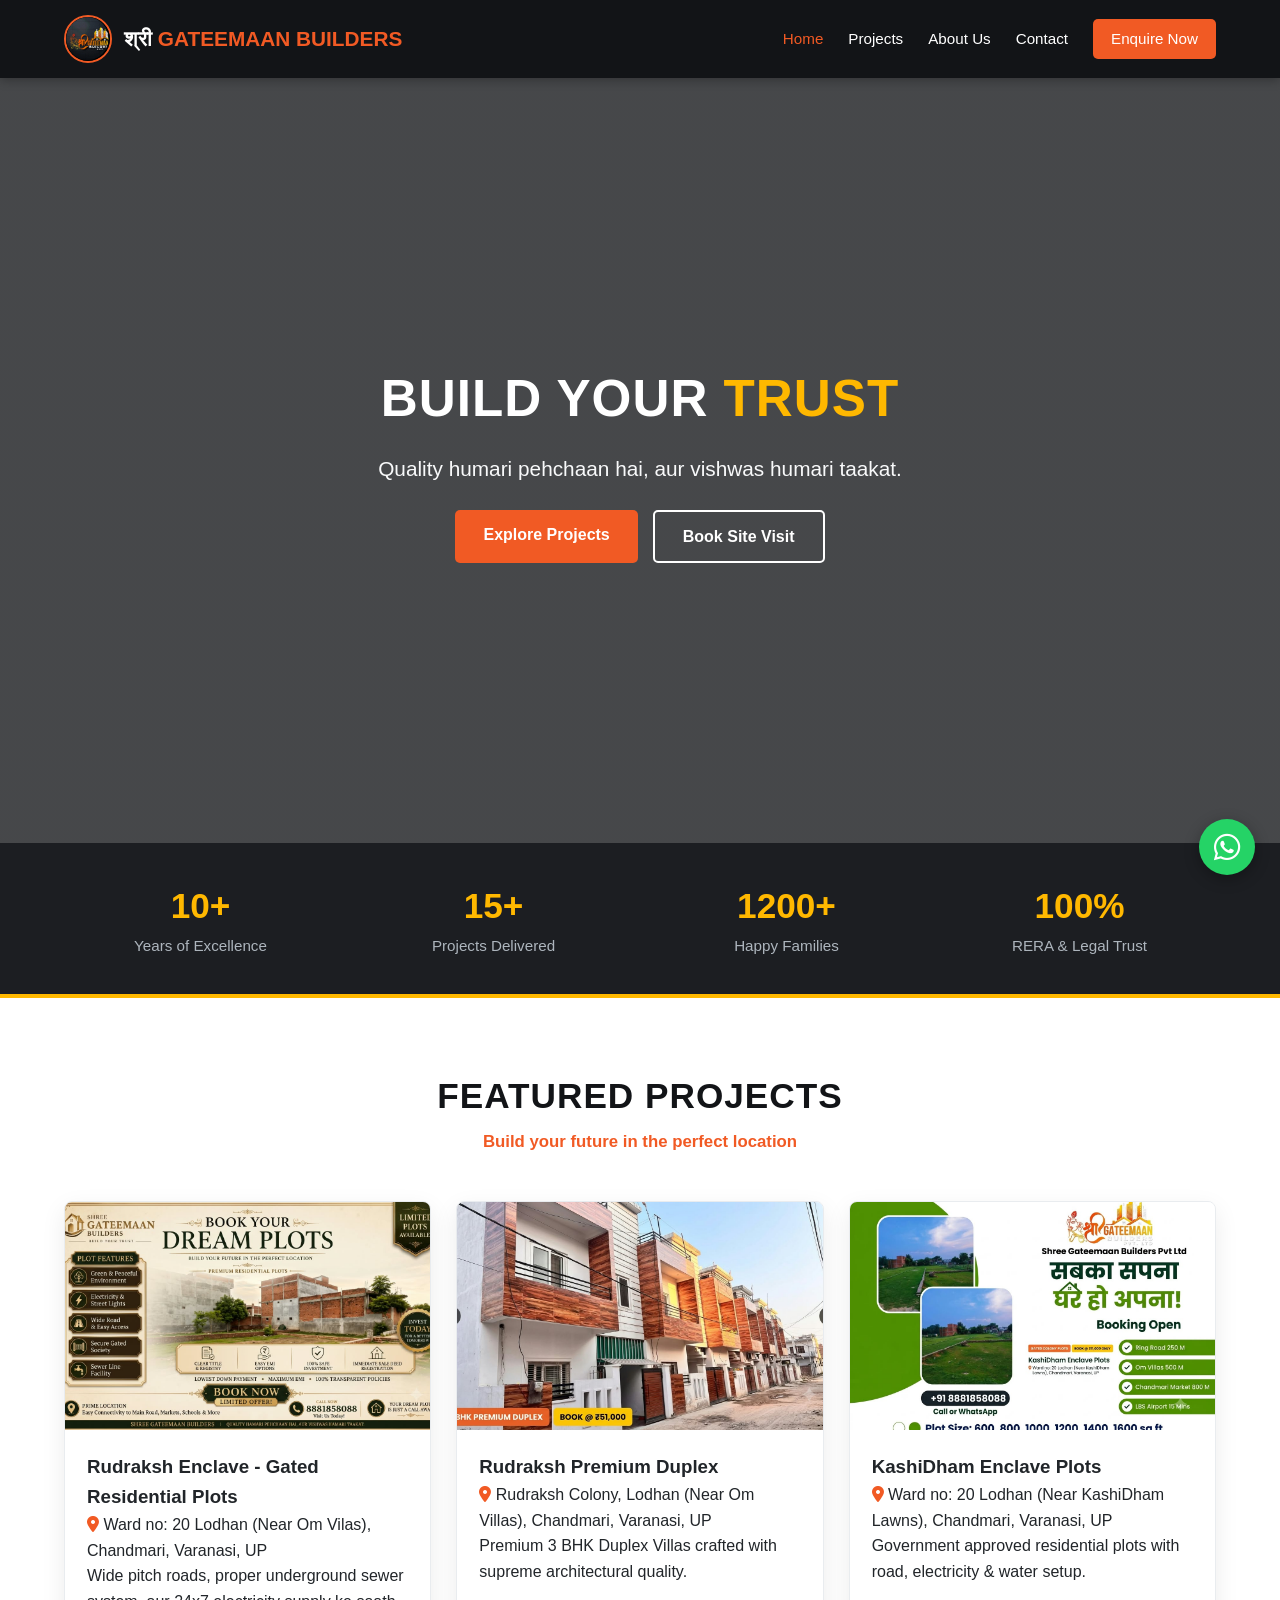
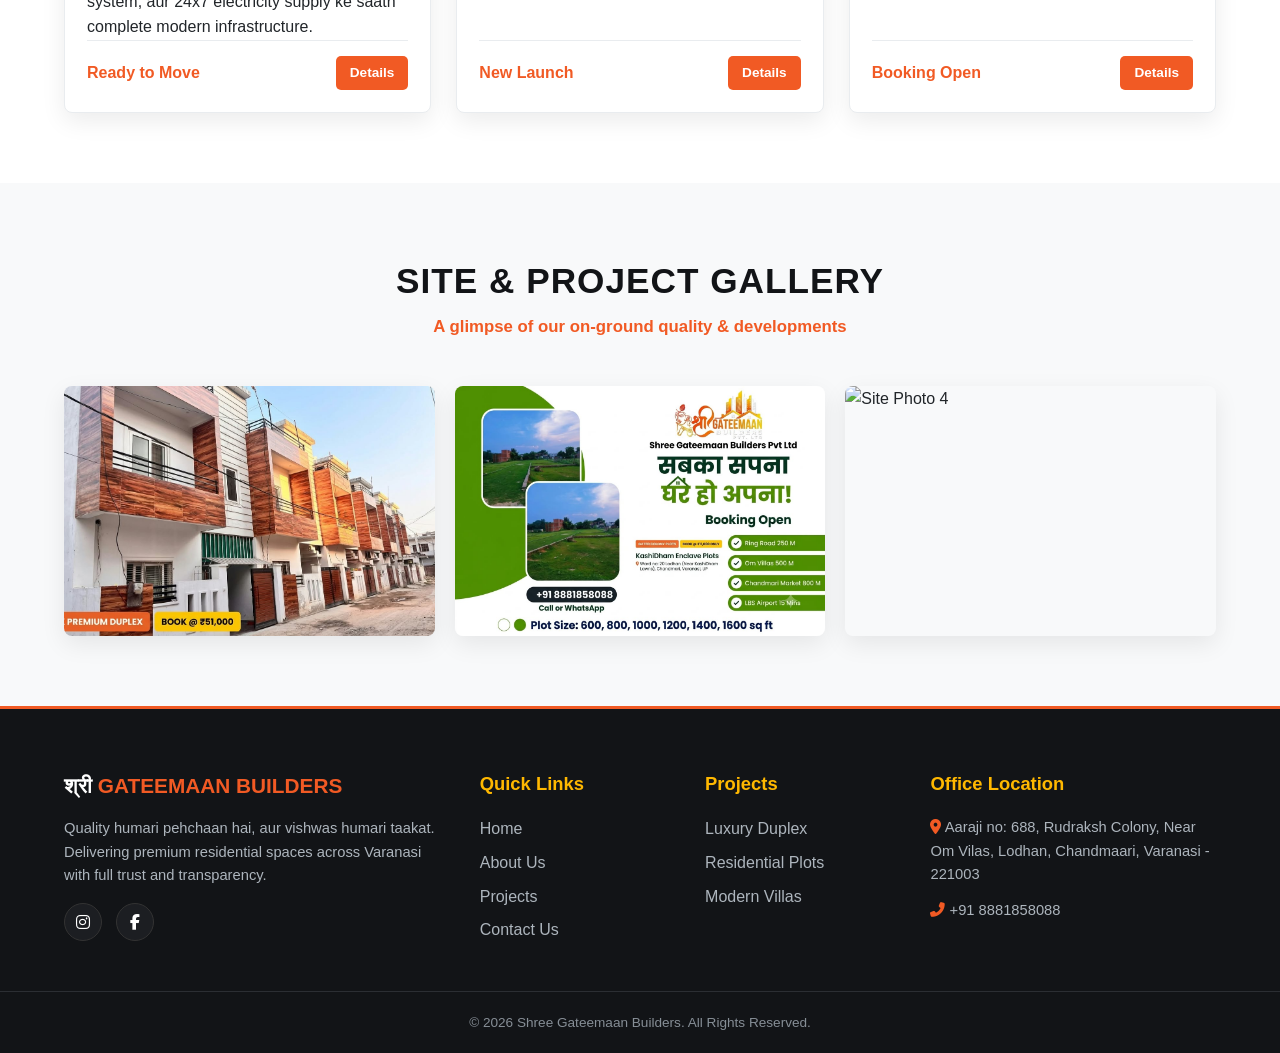
==== commit c9220202: "Add files via upload" ====
--- a/index.html
+++ b/index.html
@@ -34,7 +34,7 @@
   <section class="hero">
     <div class="container hero-content">
       <h1>BUILD YOUR <span>TRUST</span></h1>
-      <p class="hero-tagline">"Quality humari pehchaan hai, aur vishwas humari taakat."</p>
+      <p class="hero-tagline">Quality humari pehchaan hai, aur vishwas humari taakat.</p>
       <div class="hero-btns">
         <a href="projects.html" class="btn btn-primary">Explore Projects</a>
         <a href="contact.html" class="btn btn-secondary">Book Site Visit</a>
@@ -150,7 +150,7 @@
         <p>Quality humari pehchaan hai, aur vishwas humari taakat. Delivering premium residential spaces across Varanasi with full trust and transparency.</p>
         <div class="social-links">
           <a href="https://instagram.com/shreegateemaan" target="_blank" class="social-icon"><i class="fab fa-instagram"></i></a>
-          <a href="https://facebook.com/ShreeGateemaanBuilders" target="_blank" class="social-icon"><i class="fab fa-facebook-f"></i></a>
+          <a href="https://www.facebook.com/profile.php?id=61566000782135&mibextid=ZbWKwL" target="_blank" class="social-icon"><i class="fab fa-facebook-f"></i></a>
         </div>
       </div>
       <div class="footer-col">
@@ -182,7 +182,7 @@
   </footer>
 
   <!-- WhatsApp Sticky CTA -->
-  <a href="https://wa.me/918881858088" target="_blank" class="floating-whatsapp" title="Chat on WhatsApp">
+  <a href="https://wa.me/918881858088?text=Hello%20SHREE%20GATEEMAAN%20BUILDERS,%20I%20want%20to%20know%20more%20about%20your%20projects." target="_blank" class="floating-whatsapp" title="Chat on WhatsApp">
     <i class="fab fa-whatsapp"></i>
   </a>
 
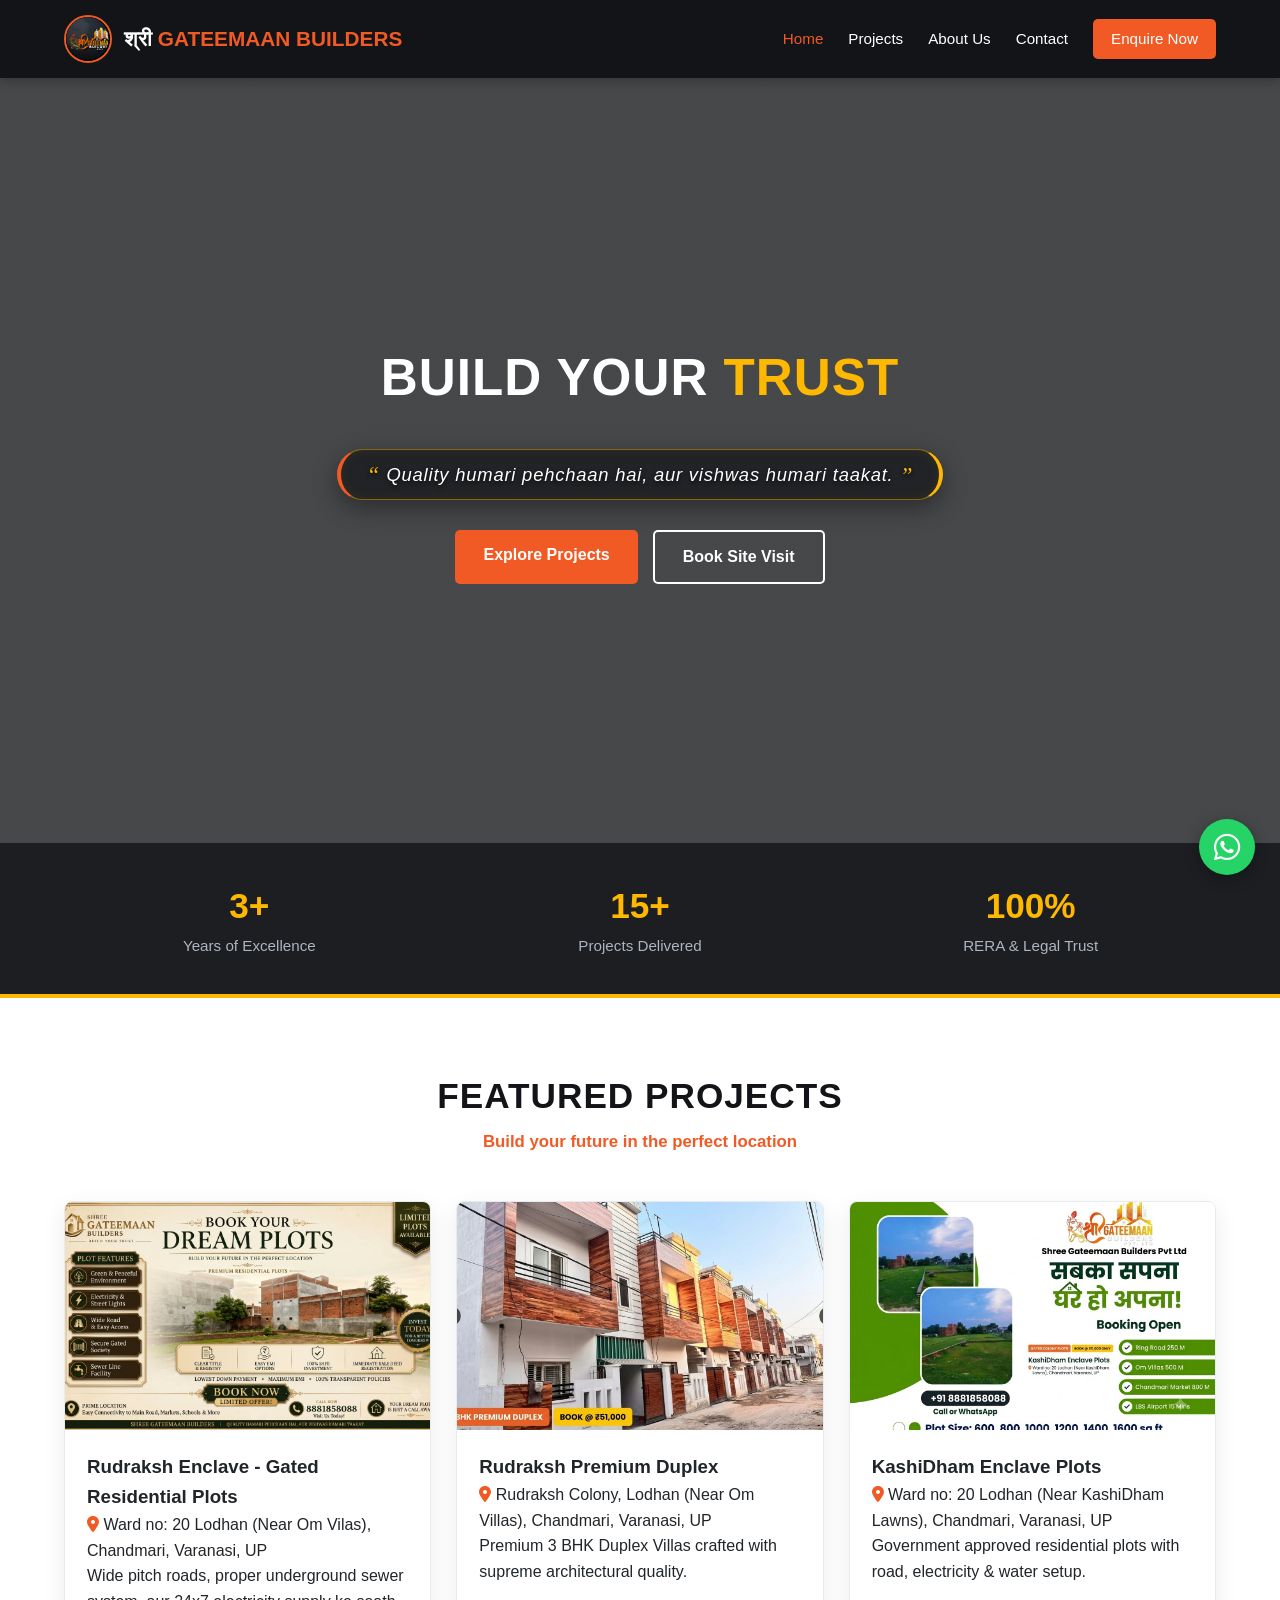
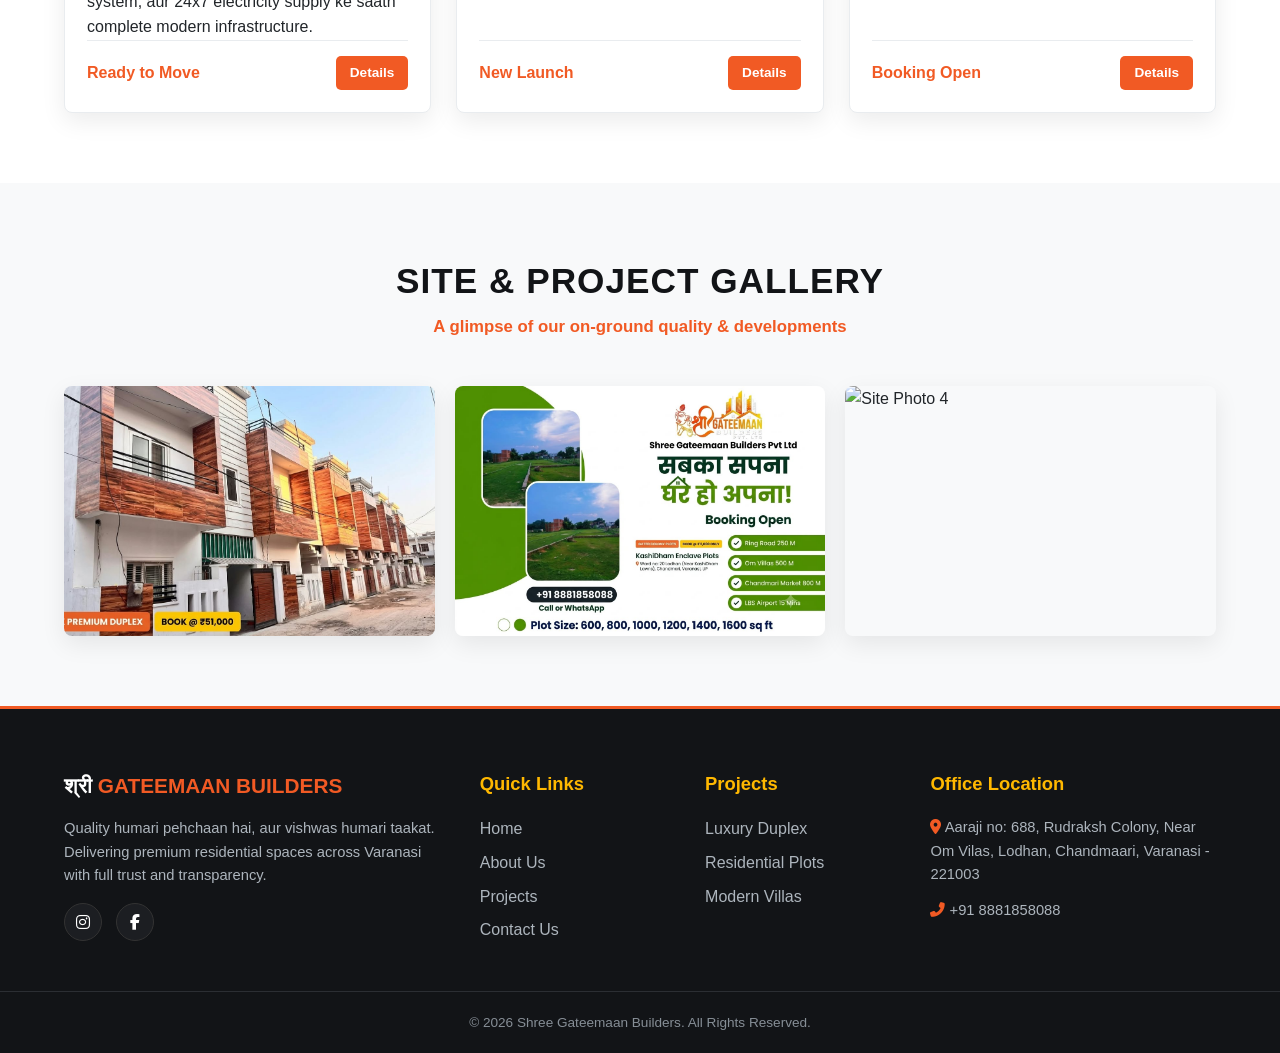
==== commit a0f0fe80: "Add files via upload" ====
--- a/index.html
+++ b/index.html
@@ -46,17 +46,14 @@
   <section class="stats-bar">
     <div class="container stats-grid">
       <div class="stat-item">
-        <h3>10+</h3>
+        <h3>3+</h3>
         <p>Years of Excellence</p>
       </div>
       <div class="stat-item">
         <h3>15+</h3>
         <p>Projects Delivered</p>
       </div>
-      <div class="stat-item">
-        <h3>1200+</h3>
-        <p>Happy Families</p>
-      </div>
+      
       <div class="stat-item">
         <h3>100%</h3>
         <p>RERA & Legal Trust</p>
--- a/style.css
+++ b/style.css
@@ -194,11 +194,61 @@
   color: var(--highlight-color);
 }
 
+/* ========================================================
+   PREMIUM HERO TAGLINE STYLING (DIRECT CSS ONLY)
+   ======================================================== */
 .hero-tagline {
-  font-size: 1.3rem;
-  font-weight: 400;
-  margin-bottom: 25px;
-  color: var(--bg-light);
+  display: inline-block;
+  font-size: 1.15rem;
+  font-style: italic;
+  font-weight: 500;
+  letter-spacing: 0.8px;
+  color: #ffffff;
+  
+  /* Glassmorphism Capsule Box */
+  background: rgba(18, 20, 23, 0.7);
+  backdrop-filter: blur(8px);
+  -webkit-backdrop-filter: blur(8px);
+  
+  /* Luxury Gold Borders & Shadow */
+  border: 1px solid rgba(255, 184, 0, 0.45);
+  border-left: 4px solid var(--accent-color); /* Bright Orange left accent */
+  border-right: 4px solid var(--highlight-color); /* Golden Yellow right accent */
+  border-radius: 50px;
+  padding: 10px 26px;
+  margin: 18px auto 30px auto;
+  
+  box-shadow: 0 8px 24px rgba(0, 0, 0, 0.4), 
+              inset 0 0 12px rgba(255, 184, 0, 0.08);
+  text-shadow: 0 2px 4px rgba(0, 0, 0, 0.7);
+}
+
+/* Elegant quotation marks using CSS pseudo-elements */
+.hero-tagline::before {
+  content: "“ ";
+  color: var(--highlight-color);
+  font-size: 1.4rem;
+  font-family: Georgia, serif;
+  line-height: 0;
+  vertical-align: -2px;
+}
+
+.hero-tagline::after {
+  content: " ”";
+  color: var(--highlight-color);
+  font-size: 1.4rem;
+  font-family: Georgia, serif;
+  line-height: 0;
+  vertical-align: -2px;
+}
+
+/* Mobile responsive font */
+@media (max-width: 768px) {
+  .hero-tagline {
+    font-size: 0.95rem;
+    padding: 8px 18px;
+    letter-spacing: 0.4px;
+  }
 }
 
 .hero-btns {
